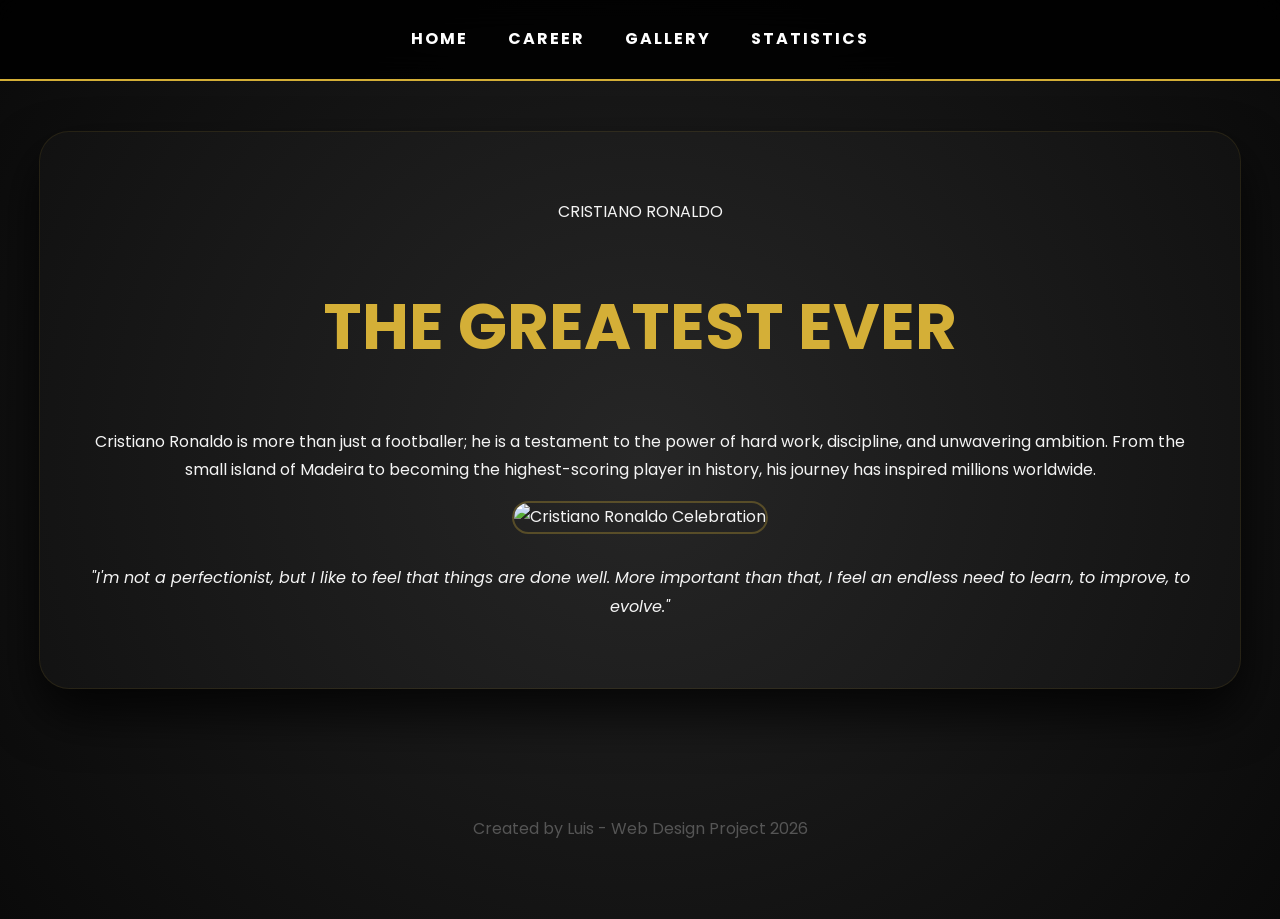
==== index.html @ 512684a5 "Add files via upload" ====
<!DOCTYPE html>
<html lang="en">
<head>
    <meta charset="UTF-8">
    <title>CR7 | The Global Icon</title>
    <link rel="stylesheet" href="style.css">
</head>
<body>
    <nav>
        <a href="index.html">Home</a>
        <a href="career.html">Career</a>
        <a href="gallery.html">Gallery</a>
        <a href="stats.html">Statistics</a>
    </nav>
    <main>
        <p class="tagline">CRISTIANO RONALDO</p>
        <h1>THE GREATEST EVER</h1>
        <p>Cristiano Ronaldo is more than just a footballer; he is a testament to the power of hard work, discipline, and unwavering ambition. From the small island of Madeira to becoming the highest-scoring player in history, his journey has inspired millions worldwide.</p>
        <img src="img/14hughes-superJumbo.jpg" alt="Cristiano Ronaldo Celebration" width="800">
        <p style="margin-top: 30px; font-style: italic;">"I'm not a perfectionist, but I like to feel that things are done well. More important than that, I feel an endless need to learn, to improve, to evolve."</p>
    </main>
    <footer><p>Created by Luis - Web Design Project 2026</p></footer>
</body>
</html>
---- style.css ----
@import url('https://fonts.googleapis.com/css2?family=Poppins:wght@300;400;700&display=swap');

:root {
    --gold: #d4af37;
    --portugal-red: #8c0303;
    --dark-bg: #0a0a0a;
    --light-text: #f4f4f4;
}

body {
    font-family: 'Poppins', sans-serif;
    margin: 0;
    background: radial-gradient(circle, #222 0%, var(--dark-bg) 100%);
    color: var(--light-text);
    line-height: 1.8;
}

nav {
    background: rgba(0, 0, 0, 0.9);
    backdrop-filter: blur(15px);
    padding: 25px;
    position: sticky;
    top: 0;
    display: flex;
    justify-content: center;
    gap: 40px;
    border-bottom: 2px solid var(--gold);
    z-index: 1000;
}

nav a {
    color: white;
    text-decoration: none;
    font-weight: 700;
    text-transform: uppercase;
    transition: 0.4s ease;
    letter-spacing: 2px;
}

nav a:hover { color: var(--gold); transform: translateY(-2px); }

main {
    max-width: 1100px;
    margin: 50px auto;
    padding: 50px;
    background: rgba(255, 255, 255, 0.02);
    border-radius: 30px;
    border: 1px solid rgba(212, 175, 55, 0.1);
    box-shadow: 0 25px 50px rgba(0,0,0,0.8);
    text-align: center;
}

h1 { font-size: 4rem; color: var(--gold); text-transform: uppercase; }

img {
    border-radius: 20px;
    border: 2px solid rgba(212, 175, 55, 0.3);
    transition: 0.6s;
}

img:hover { transform: scale(1.03); box-shadow: 0 0 30px rgba(212, 175, 55, 0.4); }

.stats-table {
    width: 100%;
    border-collapse: collapse;
    margin: 40px 0;
}

.stats-table th { background: var(--portugal-red); padding: 20px; color: white; }

.stats-table td { padding: 20px; background: rgba(255,255,255,0.03); border-bottom: 1px solid rgba(212, 175, 55, 0.1); }

footer { padding: 60px; text-align: center; color: #555; }
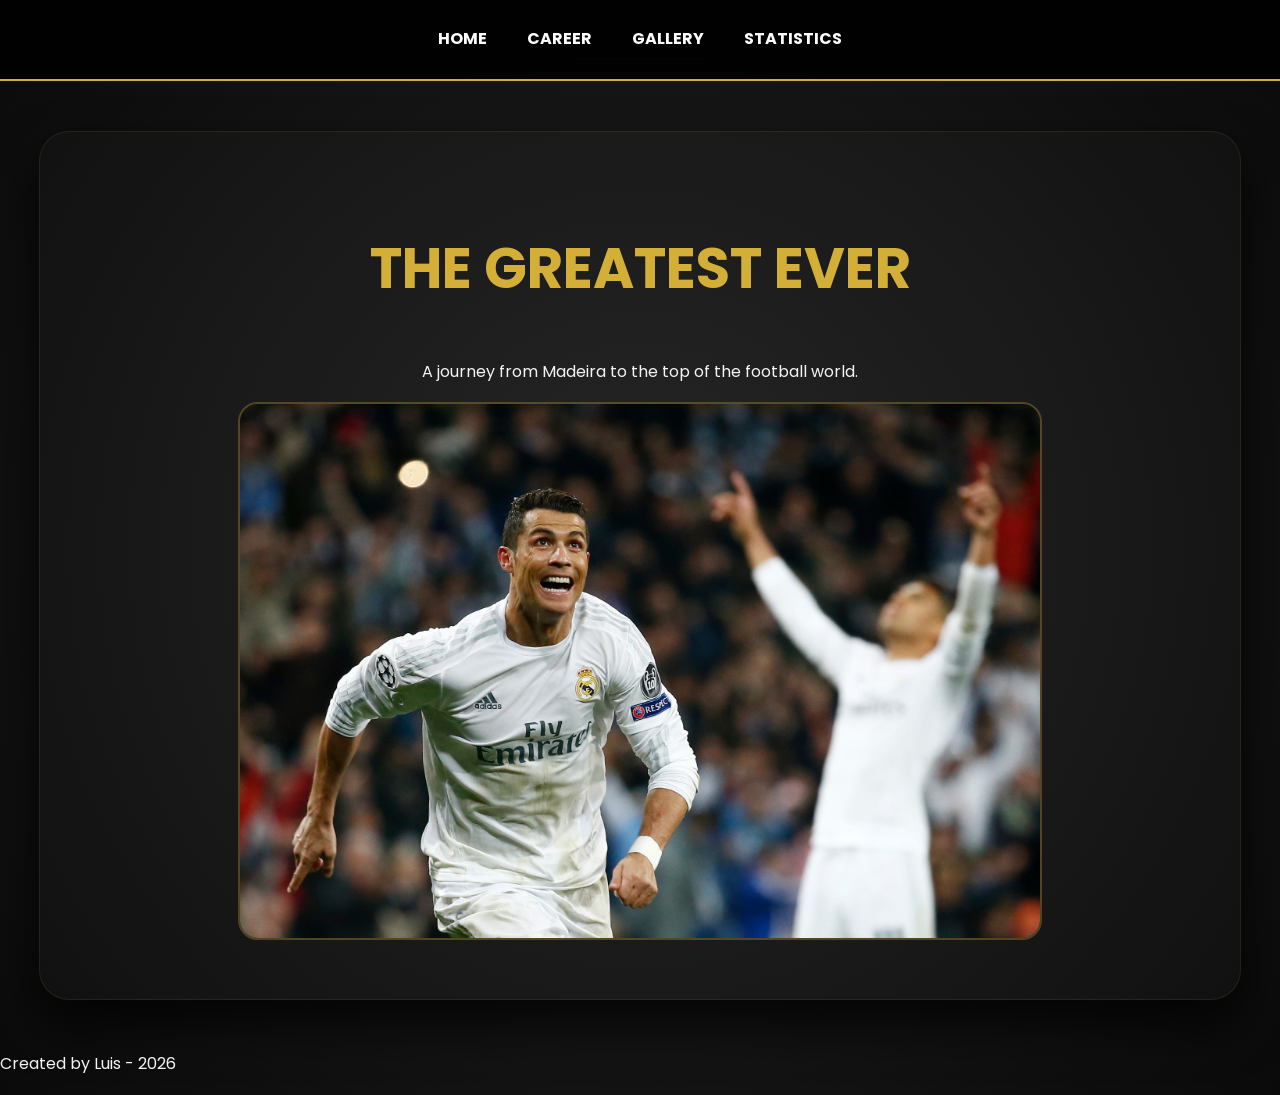
==== commit eda2e6b0: "Update index.html" ====
--- a/index.html
+++ b/index.html
@@ -2,7 +2,7 @@
 <html lang="en">
 <head>
     <meta charset="UTF-8">
-    <title>CR7 | The Global Icon</title>
+    <title>CR7 | Home</title>
     <link rel="stylesheet" href="style.css">
 </head>
 <body>
@@ -13,12 +13,10 @@
         <a href="stats.html">Statistics</a>
     </nav>
     <main>
-        <p class="tagline">CRISTIANO RONALDO</p>
         <h1>THE GREATEST EVER</h1>
-        <p>Cristiano Ronaldo is more than just a footballer; he is a testament to the power of hard work, discipline, and unwavering ambition. From the small island of Madeira to becoming the highest-scoring player in history, his journey has inspired millions worldwide.</p>
-        <img src="img/14hughes-superJumbo.jpg" alt="Cristiano Ronaldo Celebration" width="800">
-        <p style="margin-top: 30px; font-style: italic;">"I'm not a perfectionist, but I like to feel that things are done well. More important than that, I feel an endless need to learn, to improve, to evolve."</p>
+        <p>A journey from Madeira to the top of the football world.</p>
+        <img src="14hughes-superJumbo.jpg" alt="CR7 Victory" width="800">
     </main>
-    <footer><p>Created by Luis - Web Design Project 2026</p></footer>
+    <footer><p>Created by Luis - 2026</p></footer>
 </body>
-</html>+</html>
--- a/style.css
+++ b/style.css
@@ -34,10 +34,9 @@
     font-weight: 700;
     text-transform: uppercase;
     transition: 0.4s ease;
-    letter-spacing: 2px;
 }
 
-nav a:hover { color: var(--gold); transform: translateY(-2px); }
+nav a:hover { color: var(--gold); }
 
 main {
     max-width: 1100px;
@@ -50,15 +49,14 @@
     text-align: center;
 }
 
-h1 { font-size: 4rem; color: var(--gold); text-transform: uppercase; }
+h1 { font-size: 3.5rem; color: var(--gold); text-transform: uppercase; }
 
 img {
     border-radius: 20px;
     border: 2px solid rgba(212, 175, 55, 0.3);
     transition: 0.6s;
+    max-width: 100%;
 }
-
-img:hover { transform: scale(1.03); box-shadow: 0 0 30px rgba(212, 175, 55, 0.4); }
 
 .stats-table {
     width: 100%;
@@ -70,4 +68,4 @@
 
 .stats-table td { padding: 20px; background: rgba(255,255,255,0.03); border-bottom: 1px solid rgba(212, 175, 55, 0.1); }
 
-footer { padding: 60px; text-align: center; color: #555; }+footer { padding:
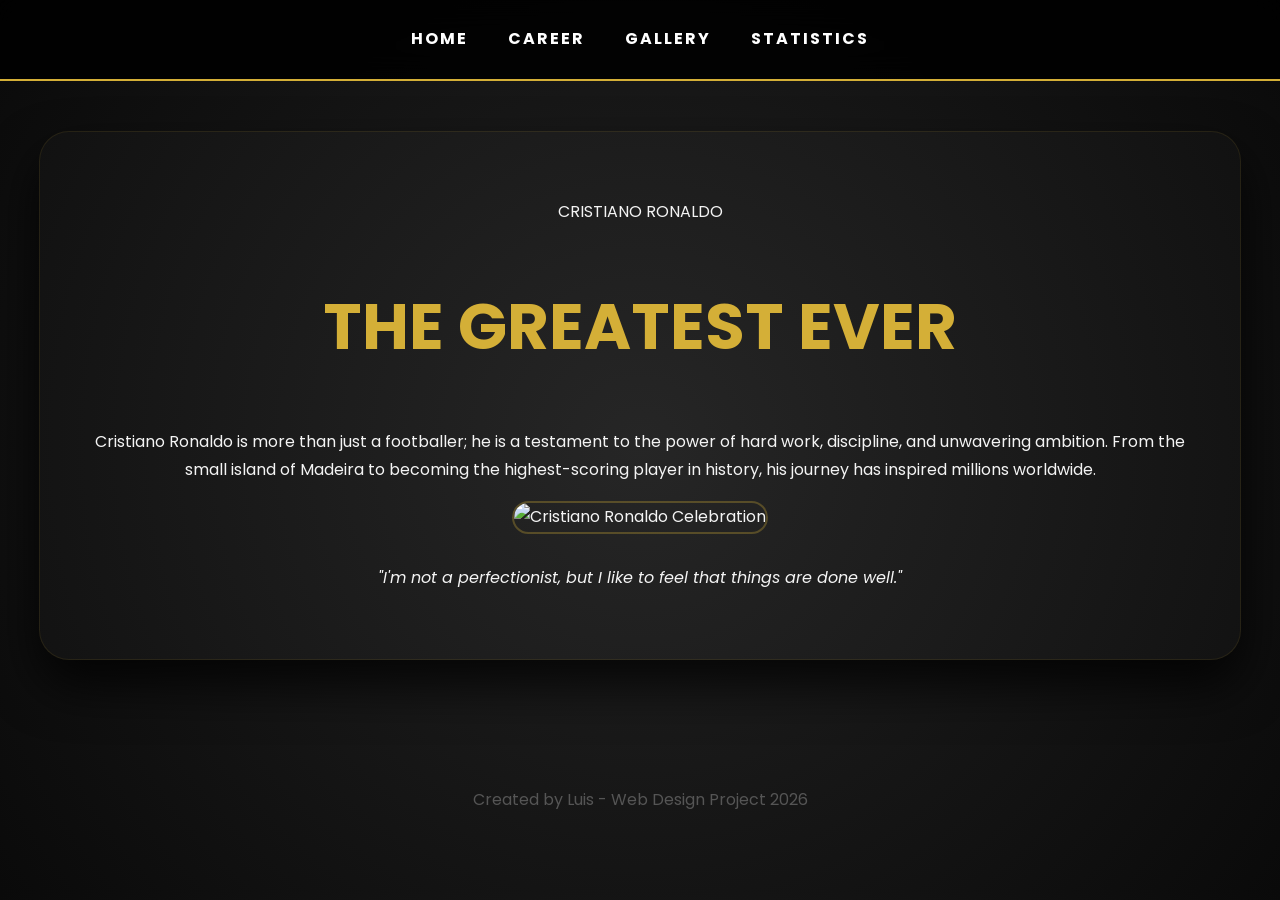
==== commit 986818e0: "Update index.html" ====
--- a/index.html
+++ b/index.html
@@ -2,7 +2,7 @@
 <html lang="en">
 <head>
     <meta charset="UTF-8">
-    <title>CR7 | Home</title>
+    <title>CR7 | The Global Icon</title>
     <link rel="stylesheet" href="style.css">
 </head>
 <body>
@@ -13,10 +13,12 @@
         <a href="stats.html">Statistics</a>
     </nav>
     <main>
+        <p class="tagline">CRISTIANO RONALDO</p>
         <h1>THE GREATEST EVER</h1>
-        <p>A journey from Madeira to the top of the football world.</p>
-        <img src="14hughes-superJumbo.jpg" alt="CR7 Victory" width="800">
+        <p>Cristiano Ronaldo is more than just a footballer; he is a testament to the power of hard work, discipline, and unwavering ambition. From the small island of Madeira to becoming the highest-scoring player in history, his journey has inspired millions worldwide.</p>
+        <img src="14hughes-superjumbo.jpg" alt="Cristiano Ronaldo Celebration" width="800">
+        <p style="margin-top: 30px; font-style: italic;">"I'm not a perfectionist, but I like to feel that things are done well."</p>
     </main>
-    <footer><p>Created by Luis - 2026</p></footer>
+    <footer><p>Created by Luis - Web Design Project 2026</p></footer>
 </body>
 </html>
--- a/style.css
+++ b/style.css
@@ -34,9 +34,10 @@
     font-weight: 700;
     text-transform: uppercase;
     transition: 0.4s ease;
+    letter-spacing: 2px;
 }
 
-nav a:hover { color: var(--gold); }
+nav a:hover { color: var(--gold); transform: translateY(-2px); }
 
 main {
     max-width: 1100px;
@@ -49,14 +50,15 @@
     text-align: center;
 }
 
-h1 { font-size: 3.5rem; color: var(--gold); text-transform: uppercase; }
+h1 { font-size: 4rem; color: var(--gold); text-transform: uppercase; }
 
 img {
     border-radius: 20px;
     border: 2px solid rgba(212, 175, 55, 0.3);
     transition: 0.6s;
-    max-width: 100%;
 }
+
+img:hover { transform: scale(1.03); box-shadow: 0 0 30px rgba(212, 175, 55, 0.4); }
 
 .stats-table {
     width: 100%;
@@ -68,4 +70,4 @@
 
 .stats-table td { padding: 20px; background: rgba(255,255,255,0.03); border-bottom: 1px solid rgba(212, 175, 55, 0.1); }
 
-footer { padding:
+footer { padding: 60px; text-align: center; color: #555; }
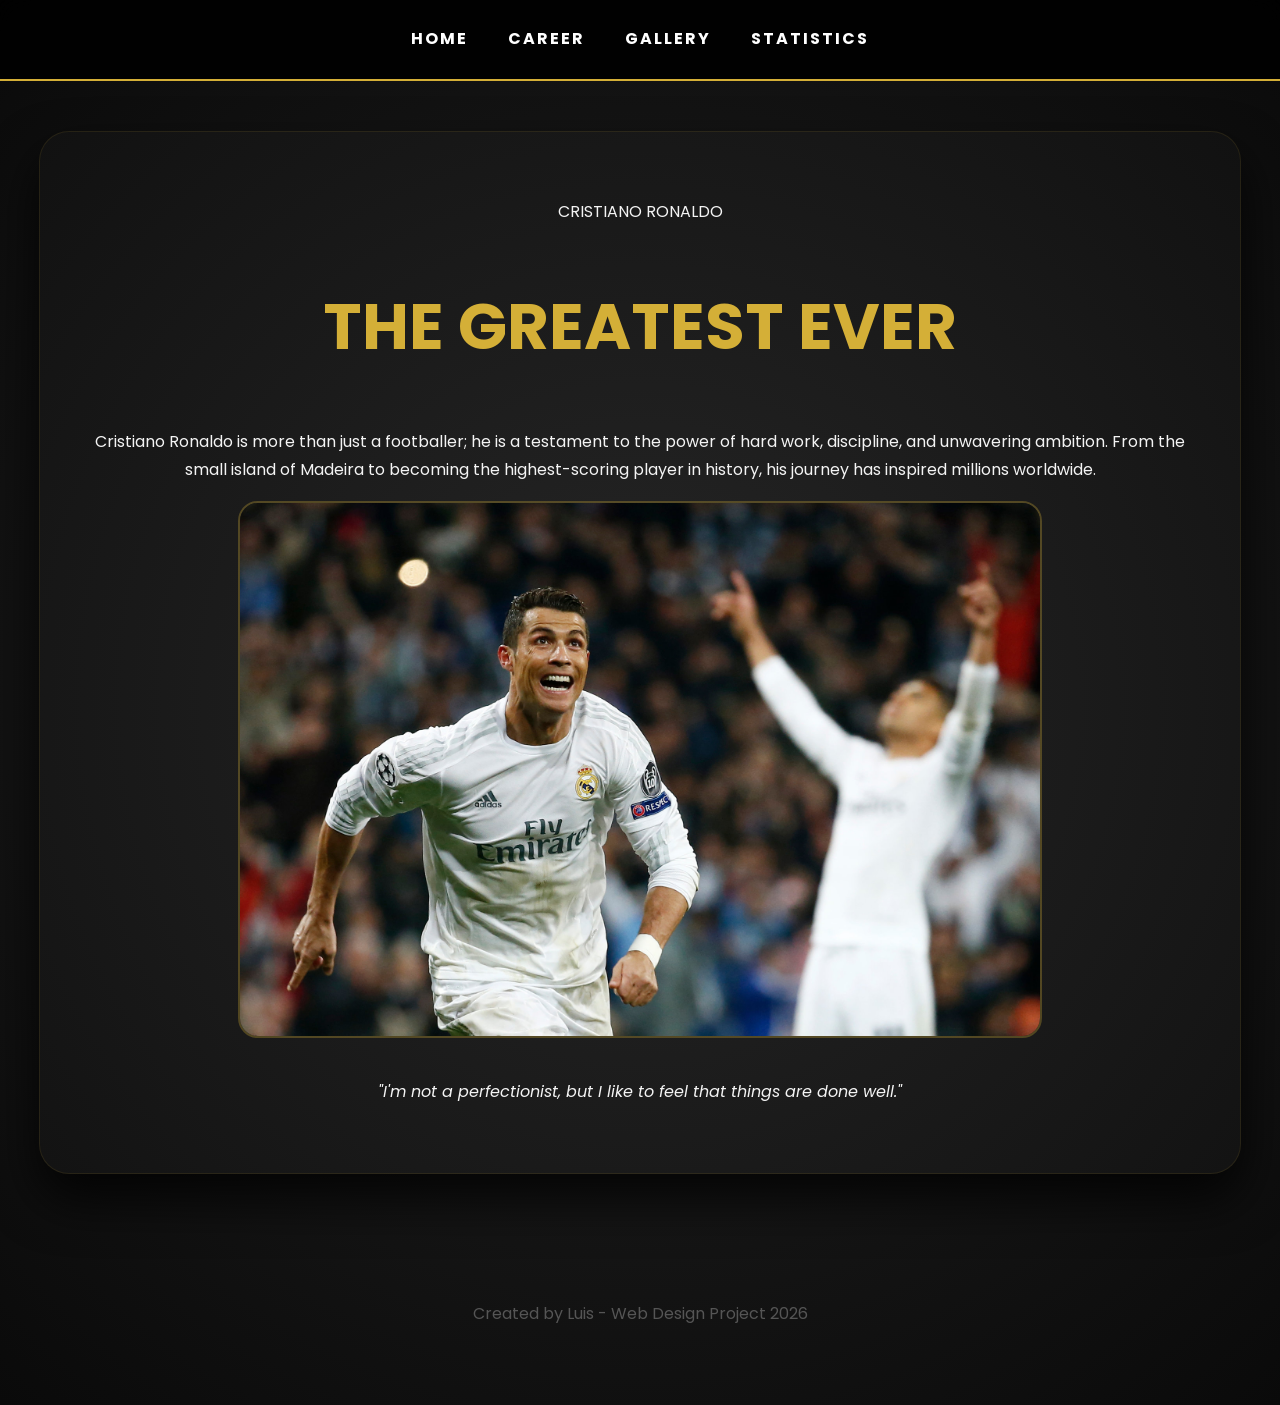
==== commit 73cdf538: "Update index.html" ====
--- a/index.html
+++ b/index.html
@@ -16,7 +16,7 @@
         <p class="tagline">CRISTIANO RONALDO</p>
         <h1>THE GREATEST EVER</h1>
         <p>Cristiano Ronaldo is more than just a footballer; he is a testament to the power of hard work, discipline, and unwavering ambition. From the small island of Madeira to becoming the highest-scoring player in history, his journey has inspired millions worldwide.</p>
-        <img src="14hughes-superjumbo.jpg" alt="Cristiano Ronaldo Celebration" width="800">
+        <img src="14hughes-superJumbo.jpg" alt="Cristiano Ronaldo Celebration" width="800">
         <p style="margin-top: 30px; font-style: italic;">"I'm not a perfectionist, but I like to feel that things are done well."</p>
     </main>
     <footer><p>Created by Luis - Web Design Project 2026</p></footer>
